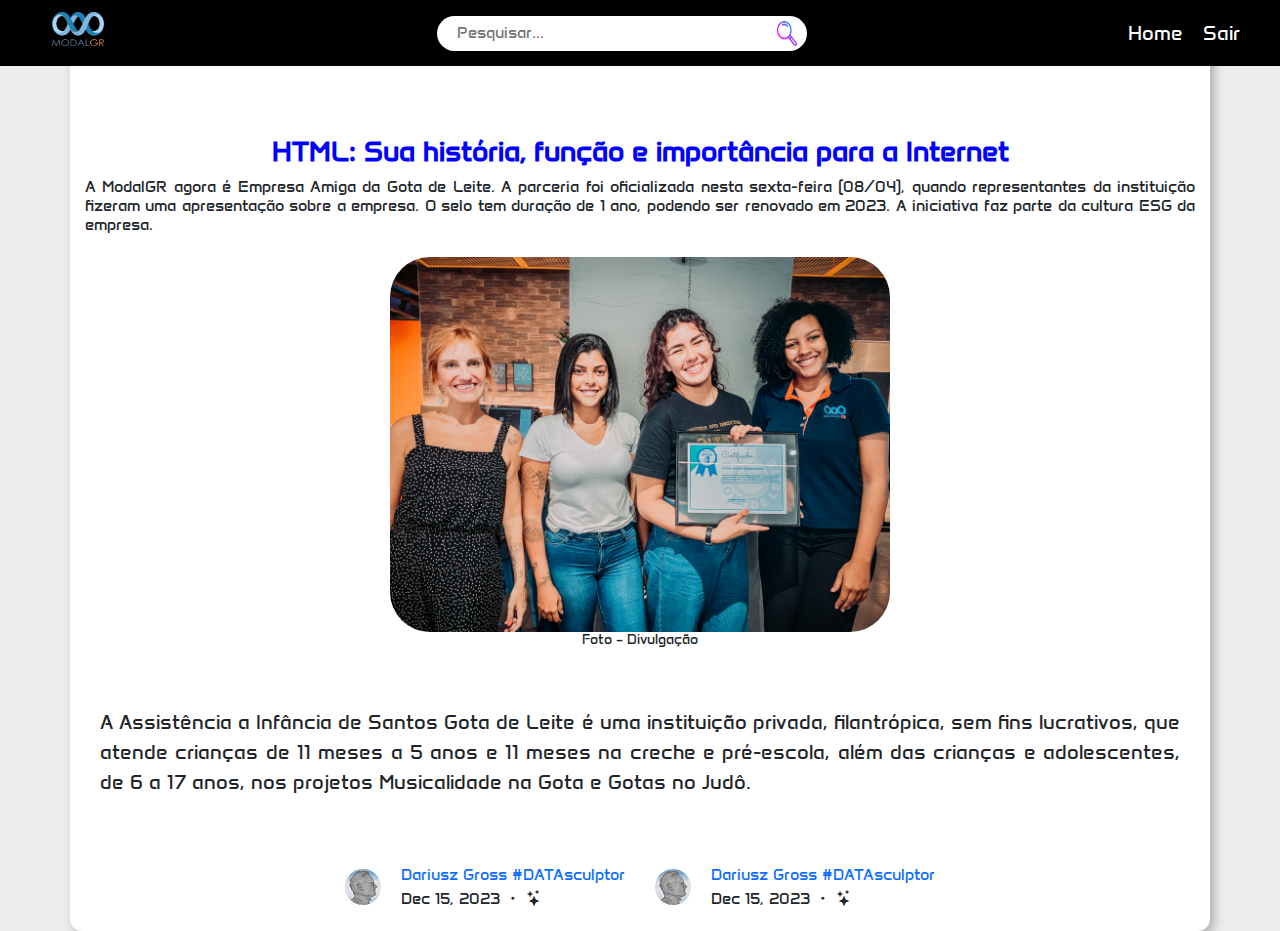
==== pages/noticias.html @ 9b672e25 "subindo projeto" ====
<!DOCTYPE html>
<html lang="pt-br">

<head>
  <meta charset="UTF-8">
  <meta name="viewport" content="width=device-width, initial-scale=1.0">
  <link rel="shortcut icon" href="../img/gr_noticias.png" type="image/x-icon">
  <link rel="stylesheet" href="https://cdn.jsdelivr.net/npm/bootstrap-icons@1.11.3/font/bootstrap-icons.min.css">
  <link href="https://cdn.jsdelivr.net/npm/bootstrap@5.3.3/dist/css/bootstrap.min.css" rel="stylesheet" integrity="sha384-QWTKZyjpPEjISv5WaRU9OFeRpok6YctnYmDr5pNlyT2bRjXh0JMhjY6hW+ALEwIH" crossorigin="anonymous">
  <link rel="preconnect" href="https://fonts.googleapis.com">
  <link rel="preconnect" href="https://fonts.gstatic.com" crossorigin>
  <link href="https://fonts.googleapis.com/css2?family=Roboto+Mono:ital,wght@0,300;1,300&display=swap" rel="stylesheet">
  <title>GR News</title>
  <link rel="stylesheet" href="../style/style.css">
  <link rel="stylesheet" href="../style/news.css">
  <link rel="preconnect" href="https://fonts.googleapis.com">
  <link rel="preconnect" href="https://fonts.gstatic.com" crossorigin>
  <link href="https://fonts.googleapis.com/css2?family=Anta&family=Roboto+Mono:ital,wght@0,300;1,300&display=swap" rel="stylesheet">
</head>

<body>

  <header class="header">
    <a href="https://modalgr.com.br/">
      <h1><img class="size-logo" src="../img/modalgr.png" alt="logo modalgr">
      </h1>
    </a>

    <div id="search" class="div-search-box">
      <input id="input_search" type="text" class="search-box" placeholder="Pesquisar...">
      <button class="a-search">
        <img class="size-icons" src="../img/lupa.png" alt="">
      </button>
    </div>
    <div class="div-header-nav">
      <a href="../pages/index.html" class="home">Home</a>
      <a href="" class="logout">Sair</a>
    </div>
  </header>


  <div class="container div-news">
    <div class="div-header">
      <h2 class="news-title">HTML: Sua história, função e importância para a Internet</h2>
      <h3 class="news-subtitle">A ModalGR agora é Empresa Amiga da Gota de Leite. A parceria foi oficializada nesta sexta-feira (08/04), quando representantes da instituição fizeram uma apresentação sobre a empresa. O selo tem duração de 1 ano, podendo ser renovado em 2023. A iniciativa faz parte da cultura ESG da empresa.</h3>
    </div>

    <div class="div-img">
      <img class="news-img" src="../img/gotadeleite_modalgr-4.jpg" alt="">
      <h3 class="news-img-subtitle">Foto – Divulgação</h3>
    </div>

    <div class="news-p">
      <p class="news-text"> A Assistência a Infância de Santos Gota de Leite é uma instituição privada, filantrópica, sem fins lucrativos, que atende crianças de 11 meses a 5 anos e 11 meses na creche e pré-escola, além das crianças e adolescentes, de 6 a 17 anos, nos projetos Musicalidade na Gota e Gotas no Judô.</p>
    </div>
    <div class="footer-news ">
      <div class="div-author-news ">
        <div>
          <img class="author" src="../img/autor.png" alt="autor">
        </div>
        <div>
          <a href="#">Dariusz
            Gross
            #DATAsculptor</a>
          <div>
            <span class="size-letter"> Dec 15, 2023</span>
            <span class="size-letter"> <i class="bi bi-dot"></i></span>
            <span class="size-letter"><i class="bi bi-stars"></i></span>
          </div>
        </div>
      </div>
      <div class="div-author-news ">
        <div>
          <img class="author" src="../img/autor.png" alt="autor">
        </div>
        <div>
          <a href="#">Dariusz
            Gross
            #DATAsculptor</a>
          <div>
            <span class="size-letter"> Dec 15, 2023</span>
            <span class="size-letter"> <i class="bi bi-dot"></i></span>
            <span class="size-letter"><i class="bi bi-stars"></i></span>
          </div>
        </div>
      </div>
    </div>
  </div>






</body>

</html>
---- style/style.css ----
* {
  margin: 0;
  padding: 0;
}

a {
  text-decoration: none;
  cursor: pointer;
}

h1 {
  text-align: center;
}
.history-title {
  display: flex;
  text-align: center;
  justify-content: center;
  gap: 5px;
  font-size: 40px;
}
body {
  background-color: #eeeeee;
  display: flex;
  flex-direction: column;
  height: 100vh;
  width: 100vw;
  align-items: center;
  overflow-x: hidden;
  font-family: "Anta", sans-serif;
  font-weight: 400;
  font-style: normal;
}
/* .logout {
  display: none;
} */

.header {
  background-color: black;
  padding: 0 40px;
  display: flex;
  flex-direction: row;
  align-items: center;
  justify-content: space-between;
  position: fixed;
  width: 100vw;
  z-index: 2;
}
.div-header-nav {
  display: flex;
  justify-content: space-between;
  align-items: center;
  gap: 20px;
}

.size-logo {
  width: 60px;
  height: 42px;
  margin: 8px;
  padding: 4px;
}
.a-logo {
  margin-top: 10px;
  padding: 3px;
}

.nav {
  max-width: 1280px;
  height: 70px;
  display: flex;
  justify-content: space-around;
  align-items: center;
  height: 8vh;
  margin: 0 auto;
}

.hamburguer {
  display: none;
  border: none;
  background: none;
  border-top: 3px solid white;
  cursor: pointer;
  z-index: 100;
}

.hamburguer::before,
.hamburguer::after {
  content: " ";
  display: block;
  width: 30px;
  height: 3px;
  background-color: white;
  margin-top: 5px;
}

.nav-list {
  display: flex;
  gap: 32px;
  list-style: none;
  align-items: center;
}

.nav-a,
.principal-link {
  font-size: 20px;
  color: white;
  padding-block: 16px;
  transition: all 0.5s;
}

.nav-a:hover {
  font-weight: bold;
  font-size: 16px;
}

.button-nav:hover,
.principal-link:hover {
  color: blue;
}

.div-search-box {
  height: 35px;
  padding: 10px;
  display: flex;
  justify-content: center;
  align-items: center;
  background-color: white;
  padding-left: 20px;
  border-radius: 50px;
  margin: auto;
}

.search-box {
  width: 320px;
  font-size: 16px;
  border: 0;
  outline: 0;
}
.a-search {
  display: flex;
  justify-content: center;
  align-items: center;
  background-color: white;
  border: 0;
}
.principal {
  background-color: black;
  width: 100vw;
  padding: 70px 0 0 0;
}
.div-principal {
  align-items: center;
  justify-content: center;
  display: flex;
}
.size-icons {
  width: 20px;
  height: 25px;
}
.size-logo-gr {
  width: 240px;
  height: 240px;
  display: flex;
  justify-content: center;
  align-items: center;
}
.div-principal-links {
  padding: 10px;
  display: flex;
  flex-direction: row;
  align-items: center;
  justify-content: space-between;
  margin-left: 30px;
}
.principal-link {
  font-size: 16px;
}
.cor-icon {
  color: blue;
  height: 30px;
  cursor: pointer;
  transition: all 0.5s;
}
.cor-icon:hover {
  color: white;
}
.div-principal-links-redes {
  display: flex;
  align-items: center;
  gap: 22px;
  margin-right: 40px;
}
.history {
  display: flex;
  flex-direction: row;
  justify-content: space-between;
  align-items: center;
}
.div-history {
  display: flex;
  flex-direction: column;
  align-items: center;
  gap: 10px;
  margin: 90px;
}

.img-computador {
  width: 350px;
}

.color_blue {
  color: #3077ab;
}
.color_orange {
  color: #fe7a00;
  margin-left: -5px;
}
.div-author {
  display: flex;
  flex-direction: row;
  justify-content: center;
  align-items: center;
  gap: 20px;
}
.author {
  border-radius: 40px;
}
.div-card {
  display: flex;
  flex-direction: row;
  justify-content: space-between;
  align-items: center;
  gap: 30px;
  margin-top: 30px;
}

.card {
  background-color: white;
  max-width: calc(33.33% - 20px);
  min-height: 200px;
  border-radius: 12px;
  box-shadow: 4px 4px 12px #aaaaaa;
  display: flex;
  flex: 0 1 calc(33.33% - 20px);
  justify-content: center;
  margin-bottom: 20px;
}

.card-img {
  width: auto;
  height: auto;
}
.card-readMore {
  display: flex;
  justify-content: center;
  margin: 30px 20px;
}
.card-readMore-a {
  text-align: center;
  border: solid 1px;
  width: 220px;
  padding: 10px;
  color: blue;
  font-weight: bold;
  transition: 0.5s all;
}

.card-readMore-a:hover {
  background-color: black;
  color: white;
}

footer {
  background-color: black;
  display: flex;
  justify-content: center;
  text-align: center;
  align-items: center;
  width: 100vw;
}

.footer-a {
  display: flex;
  align-items: center;
  margin-top: 16px;
  color: white;
  font-size: 18px;
  text-align: center;
  justify-content: center;
}
.footer-a:hover {
  color: blueviolet;
}
.gr-news {
  display: flex;
  flex-direction: row;
  justify-content: center;
  align-items: center;
  background-color: black;
  padding: 10px;
}
.news {
  font-size: 30px;
  color: white;
}
.home,
.logout {
  color: white;
  font-size: 20px;
  transition: all 0.5s;
}

.home:hover,
.logout:hover {
  color: blue;
  font-weight: bold;
  font-size: 16px;
}

.modal-close,
.modal-envio {
  padding: 0.6rem 1.2rem;
  background-color: #8888;
  color: white;
  border: none;
  border-radius: 20px;
}
#fade {
  position: fixed;
  top: 0;
  left: 0;
  width: 100%;
  height: 100%;
  background-color: rgba(0, 0, 0, 0.6);
  z-index: 5;
  display: hidden;
}
#modal-cadastro {
  background-color: white;
}
#modal-login {
  background-color: #3077ab;
}
#modal-cadastro,
#modal-login {
  position: fixed;
  left: 50%;
  top: 50%;
  z-index: 10;
  transform: translate(-50%, -50%);
  width: 50vw;
  height: 100vh;
  padding: 30px;
  border-radius: 10px;
}
#moda-login {
  display: flex;
  justify-content: center;
  align-items: center;
}
.modal-header {
  display: flex;
  justify-content: space-between;
  align-items: center;
  border-bottom: 1px solid #ccc;
  padding-bottom: 10px;
}
.modal-body {
  padding: 20px;
}
.login {
  margin-top: 20%;
}
.form-singIn {
  display: flex;
  flex-direction: column;
  gap: 10px;
}
.form-title-sigIn {
  font-size: 18px;
  text-align: initial;
}
.tamanho-cpf {
  border: 2px solid blue;
  border-radius: 20px;
  width: 100%;
  padding: 10px;
}
.cpf-nascimento {
  display: flex;
  flex-direction: row;
  justify-content: space-between;
}
.form-text-sigIn {
  border: 2px solid blue;
  border-radius: 20px;
  width: 100%;
  padding: 10px;
}
.formulario__termos {
  display: flex;
  flex-direction: row;
  align-items: center;
}
.termos__input {
  margin: 20px;
}
.termos__texto {
  margin-top: 20px;
}
.btn-envio {
  display: flex;
  justify-content: center;
  margin-top: 20px;
  text-align: center;
}
#modal-cadastro.hide,
#fade.hide,
#modal-login.hide {
  transition: 0.5s;
  display: none;
}
.carrossel {
  margin: 20px;
}

.carrossel-title {
  color: #fe7a00;
  background-color: white;
  text-align: center;
  width: 100vw;
  font-weight: bold;
  padding: 15px;
  font-size: 25px;
}
.card-carrosel {
  background-color: white;
  width: 100px;
  height: 200px;
  border-radius: 12px;
  box-shadow: 4px 4px 12px #aaaaaa;
  display: flex;
  flex: 0 1 calc(33.33% - 20px);
  justify-content: center;
  margin-bottom: 20px;
}

@media screen and (max-width: 1200px) {
  body {
    overflow-x: hidden;
  }

  .nav {
    margin-right: 16px;
  }

  .nav-list {
    position: absolute;
    top: 74px;
    right: 0;
    width: 50vw;
    height: 100vh;
    background: black;
    flex-direction: column;
    align-items: center;
    justify-content: space-around;
    transform: translateX(100%);
    transition: transform 0.4s ease-in;
  }

  .nav-list li {
    margin: 0;
  }

  .hamburguer {
    display: block;
  }

  .nav-list.active {
    transform: translateX(0);
  }

  .nav-a:hover {
    font-weight: bold;
    font-size: 28px;
  }
  .menu-mobile {
    background-color: red;
    height: 100vh;
    width: 70vw;
    position: fixed;
    top: 0;
    right: 0;
    display: flex;
    flex-direction: column;
  }
  .nav-mobile nav ul {
    display: flex;
    flex-direction: column;
  }
  .history {
    margin-top: 20px;
    display: flex;
    flex-direction: column;
  }
  .div-history {
    margin: 20px;
  }
  .div-card {
    display: flex;
    flex-direction: column;
  }
  .size-logo-gr {
    width: 200px;
    height: 200px;
  }
}

@media screen and (max-width: 700px) {
  .size-logo-gr {
    width: 180px;
    height: 180px;
  }
  .img-computador {
    width: 200px;
  }
  .history-title {
    font-size: 30px;
  }
  .history-text {
    font-size: 14px;
  }
  .div-author {
    font-size: 14px;
  }
  .news {
    font-size: 20px;
  }
  .div-search-box {
    height: 30px;
  }

  .search-box {
    width: 220px;
  }
}

@media screen and (max-width: 400px) {
  .size-logo-gr {
    width: 140px;
    height: 140px;
  }
  .img-computador {
    width: 180px;
  }
  .history-title {
    font-size: 20px;
  }
  .history-text {
    font-size: 12px;
  }
  .div-author {
    font-size: 12px;
  }
  .news {
    font-size: 16px;
  }
  .div-search-box {
    height: 20px;
  }

  .search-box {
    width: 100px;
    padding: 0;
    font-size: 10px;
  }
  .size-icons {
    width: 10px;
    height: 10px;
  }
}
---- style/news.css ----
.div-news {
  display: flex;
  flex-direction: column;
  justify-content: center;
  align-items: center;
  background-color: white;
  width: auto;
  height: auto;
  border-radius: 12px;
  box-shadow: 4px 4px 12px #aaaaaa;
  padding: 100px 0 0 0;
  width: 100vw;
}
.news-title {
  margin-top: 20px;
  font-weight: bold;
  color: blue;
  font-size: 28px;
  text-align: center;
}

.news-subtitle {
  text-align: justify;
  font-size: 16px;
}
.div-img {
  display: flex;
  flex-direction: column;
  justify-content: center;
  text-align: center;
  align-items: center;
}
.news-img {
  width: 500px;
  height: auto;
  border-radius: 40px;
}
.div-author-news {
  display: flex;
  flex-direction: row;
  align-items: center;
  gap: 20px;
}

.nws {
  display: flex;
  justify-content: center;
}
.news-p {
  margin-top: 20px;
  text-align: justify;
  font-size: 20px;
  padding: 30px;
}
.news-img-subtitle {
  font-size: 14px;
}
.div-header {
  margin: 15px;
}
.footer-news {
  display: flex;
  flex-direction: row;
  align-items: center;
  gap: 30px;
  padding: 20px;
}
.news-c {
  display: flex;
  flex-direction: column;
  align-items: center;
  gap: 30px;
}

/* tablet */
@media screen and (max-width: 700px) {
  .news-title {
    font-size: 16px;
  }
  .news-subtitle {
    font-size: 14px;
  }
  .news-img {
    width: 300px;
  }
  .news-text {
    font-size: 14px;
  }
  .div-news {
    height: 100vh;
  }
}
/* desktop */
@media screen and (max-width: 1200px) {
  .div-news {
    height: 100vh;
  }
}
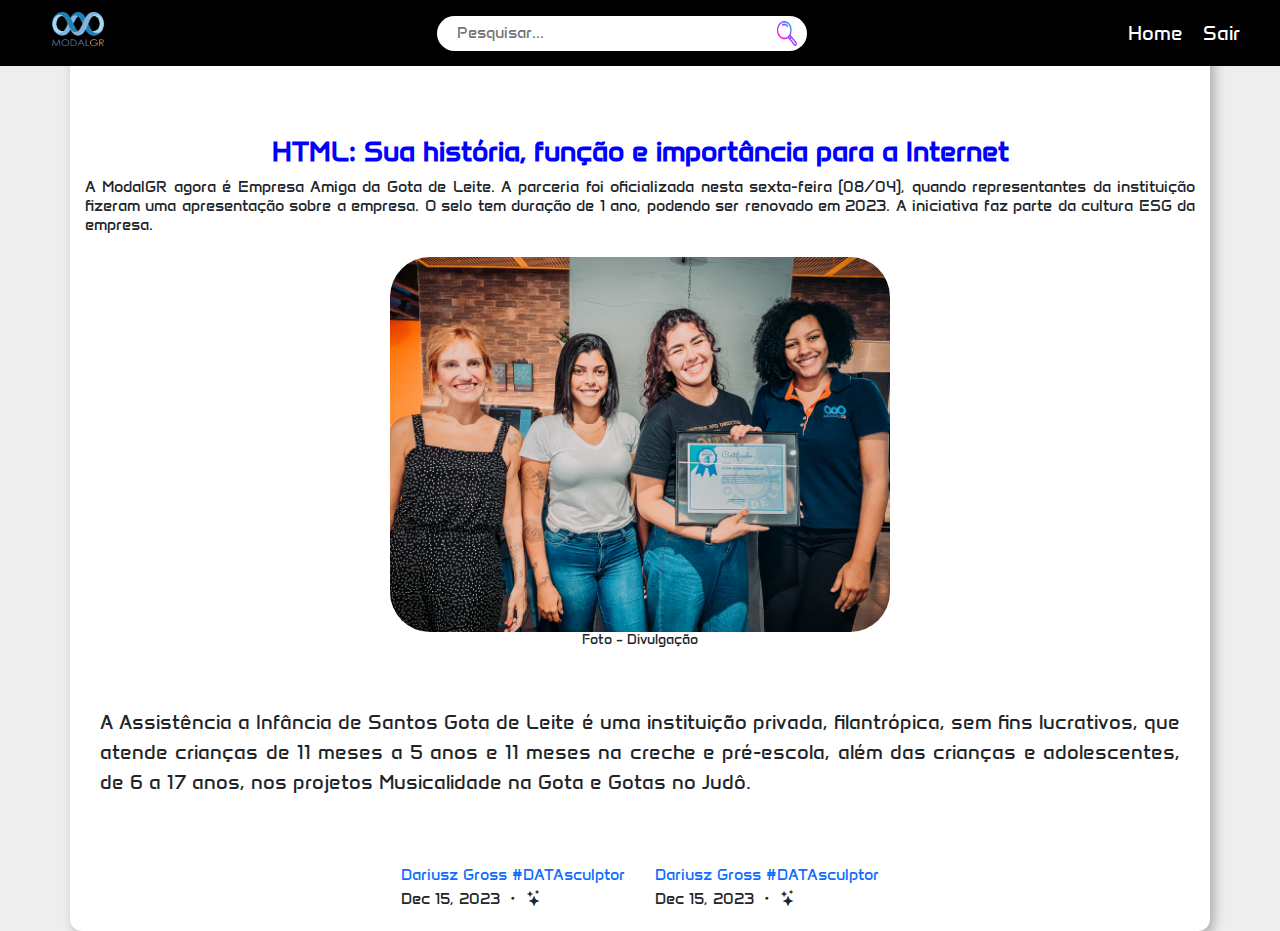
==== commit 2a40e3bc: "projeto" ====
--- a/pages/noticias.html
+++ b/pages/noticias.html
@@ -54,10 +54,7 @@
       <p class="news-text"> A Assistência a Infância de Santos Gota de Leite é uma instituição privada, filantrópica, sem fins lucrativos, que atende crianças de 11 meses a 5 anos e 11 meses na creche e pré-escola, além das crianças e adolescentes, de 6 a 17 anos, nos projetos Musicalidade na Gota e Gotas no Judô.</p>
     </div>
     <div class="footer-news ">
-      <div class="div-author-news ">
-        <div>
-          <img class="author" src="../img/autor.png" alt="autor">
-        </div>
+      <div class="div-author-news">
         <div>
           <a href="#">Dariusz
             Gross
@@ -70,9 +67,6 @@
         </div>
       </div>
       <div class="div-author-news ">
-        <div>
-          <img class="author" src="../img/autor.png" alt="autor">
-        </div>
         <div>
           <a href="#">Dariusz
             Gross
--- a/style/style.css
+++ b/style/style.css
@@ -357,6 +357,7 @@
   justify-content: center;
   align-items: center;
 }
+
 .modal-header {
   display: flex;
   justify-content: space-between;
@@ -416,7 +417,6 @@
 #modal-cadastro.hide,
 #fade.hide,
 #modal-login.hide {
-  transition: 0.5s;
   display: none;
 }
 .carrossel {
@@ -481,22 +481,9 @@
 
   .nav-a:hover {
     font-weight: bold;
-    font-size: 28px;
-  }
-  .menu-mobile {
-    background-color: red;
-    height: 100vh;
-    width: 70vw;
-    position: fixed;
-    top: 0;
-    right: 0;
-    display: flex;
-    flex-direction: column;
-  }
-  .nav-mobile nav ul {
-    display: flex;
-    flex-direction: column;
-  }
+    font-size: 14px;
+  }
+
   .history {
     margin-top: 20px;
     display: flex;
@@ -515,7 +502,7 @@
   }
 }
 
-@media screen and (max-width: 700px) {
+@media screen and (max-width: 990px) {
   .size-logo-gr {
     width: 180px;
     height: 180px;
@@ -542,9 +529,28 @@
   .search-box {
     width: 220px;
   }
-}
-
-@media screen and (max-width: 400px) {
+  .nav-a {
+    font-size: 14px;
+  }
+  .nav-a:hover {
+    font-size: 16px;
+  }
+  .home,
+  .logout {
+    font-size: 16px;
+  }
+
+  #modal-cadastro,
+  #modal-login {
+    width: 70vw;
+    height: 100vh;
+  }
+  .cpf-nascimento {
+    flex-direction: column;
+  }
+}
+
+@media screen and (max-width: 600px) {
   .size-logo-gr {
     width: 140px;
     height: 140px;
@@ -577,4 +583,16 @@
     width: 10px;
     height: 10px;
   }
-}
+  .home,
+  .logout {
+    font-size: 14px;
+  }
+  #modal-cadastro,
+  #modal-login {
+    width: 90vw;
+    height: 100vh;
+  }
+  .cpf-nascimento {
+    flex-direction: column;
+  }
+}
--- a/style/news.css
+++ b/style/news.css
@@ -73,17 +73,17 @@
 }
 
 /* tablet */
-@media screen and (max-width: 700px) {
+@media screen and (max-width: 990px) {
   .news-title {
     font-size: 16px;
   }
-  .news-subtitle {
-    font-size: 14px;
-  }
+
   .news-img {
     width: 300px;
   }
-  .news-text {
+  .news-text,
+  .div-author-news,
+  .news-subtitle {
     font-size: 14px;
   }
   .div-news {
@@ -96,3 +96,25 @@
     height: 100vh;
   }
 }
+
+@media screen and (max-width: 600px) {
+  .news-title {
+    font-size: 14px;
+  }
+  .news-img {
+    width: 300px;
+  }
+  .news-text,
+  .div-author-news,
+  .news-subtitle {
+    font-size: 12px;
+  }
+  .div-news {
+    padding: 150px 0 0 0;
+    height: 1'00vh;
+  }
+  .news-img {
+    width: 200px;
+    height: auto;
+  }
+}
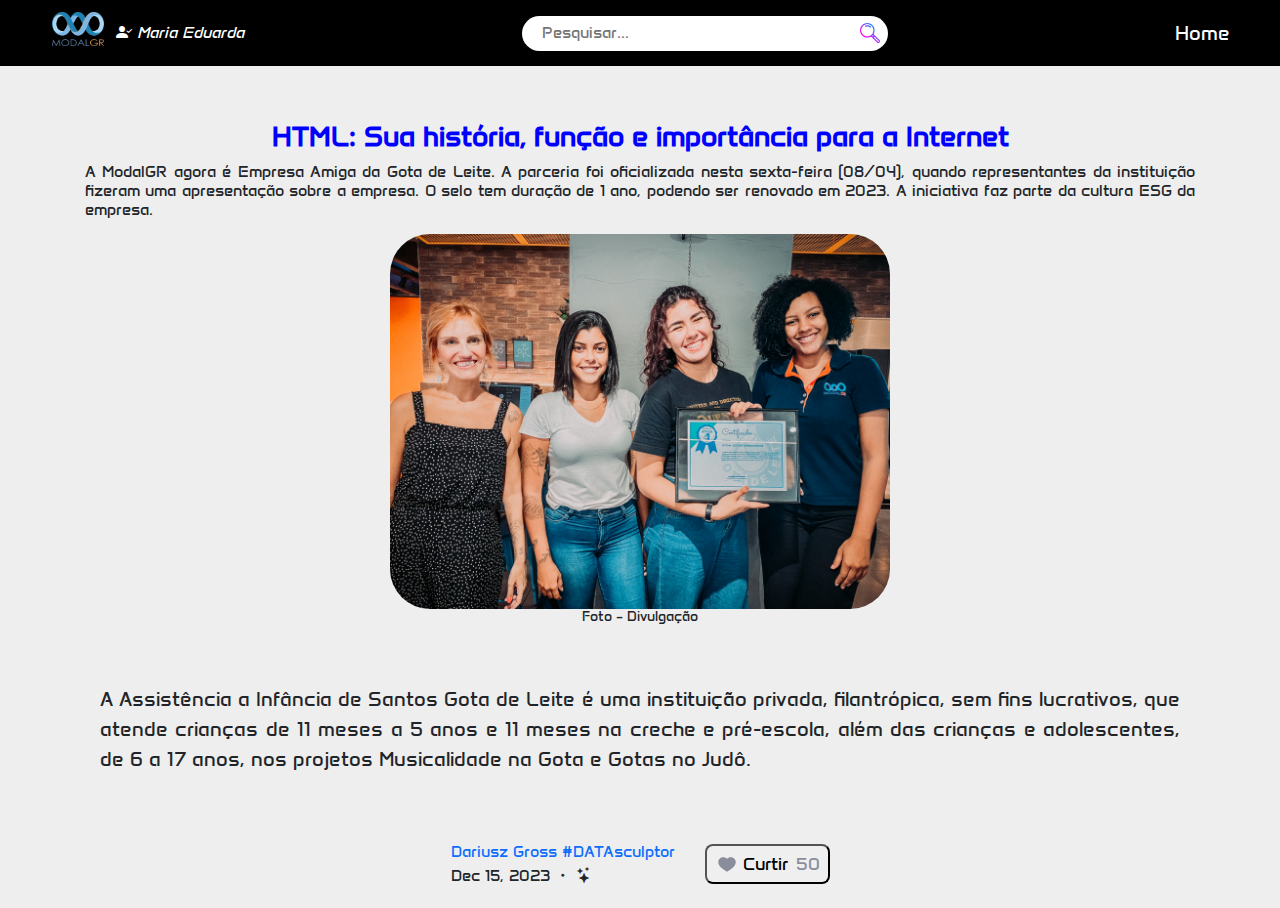
==== commit a9166896: "versao atualizada do projeto" ====
--- a/pages/noticias.html
+++ b/pages/noticias.html
@@ -25,6 +25,9 @@
       <h1><img class="size-logo" src="../img/modalgr.png" alt="logo modalgr">
       </h1>
     </a>
+    <div class="div-user">
+      <i class="bi bi-person-check-fill user"> Maria Eduarda</i>
+    </div>
 
     <div id="search" class="div-search-box">
       <input id="input_search" type="text" class="search-box" placeholder="Pesquisar...">
@@ -32,6 +35,7 @@
         <img class="size-icons" src="../img/lupa.png" alt="">
       </button>
     </div>
+
     <div class="div-header-nav">
       <a href="../pages/index.html" class="home">Home</a>
       <a href="" class="logout">Sair</a>
@@ -40,52 +44,50 @@
 
 
   <div class="container div-news">
-    <div class="div-header">
-      <h2 class="news-title">HTML: Sua história, função e importância para a Internet</h2>
-      <h3 class="news-subtitle">A ModalGR agora é Empresa Amiga da Gota de Leite. A parceria foi oficializada nesta sexta-feira (08/04), quando representantes da instituição fizeram uma apresentação sobre a empresa. O selo tem duração de 1 ano, podendo ser renovado em 2023. A iniciativa faz parte da cultura ESG da empresa.</h3>
-    </div>
+    <div class="div-noticia">
+      <div class="div-header">
+        <h2 class="news-title">HTML: Sua história, função e importância para a Internet</h2>
+        <h3 class="news-subtitle">A ModalGR agora é Empresa Amiga da Gota de Leite. A parceria foi oficializada nesta sexta-feira (08/04), quando representantes da instituição fizeram uma apresentação sobre a empresa. O selo tem duração de 1 ano, podendo ser renovado em 2023. A iniciativa faz parte da cultura ESG da empresa.</h3>
+      </div>
 
-    <div class="div-img">
-      <img class="news-img" src="../img/gotadeleite_modalgr-4.jpg" alt="">
-      <h3 class="news-img-subtitle">Foto – Divulgação</h3>
-    </div>
+      <div class="div-img">
+        <img class="news-img" src="../img/gotadeleite_modalgr-4.jpg" alt="">
+        <h3 class="news-img-subtitle">Foto – Divulgação</h3>
+      </div>
 
-    <div class="news-p">
-      <p class="news-text"> A Assistência a Infância de Santos Gota de Leite é uma instituição privada, filantrópica, sem fins lucrativos, que atende crianças de 11 meses a 5 anos e 11 meses na creche e pré-escola, além das crianças e adolescentes, de 6 a 17 anos, nos projetos Musicalidade na Gota e Gotas no Judô.</p>
-    </div>
-    <div class="footer-news ">
-      <div class="div-author-news">
-        <div>
-          <a href="#">Dariusz
-            Gross
-            #DATAsculptor</a>
+      <div class="news-p">
+        <p class="news-text"> A Assistência a Infância de Santos Gota de Leite é uma instituição privada, filantrópica, sem fins lucrativos, que atende crianças de 11 meses a 5 anos e 11 meses na creche e pré-escola, além das crianças e adolescentes, de 6 a 17 anos, nos projetos Musicalidade na Gota e Gotas no Judô.</p>
+      </div>
+      <div class="footer-news">
+        <div class="div-author-news">
           <div>
-            <span class="size-letter"> Dec 15, 2023</span>
-            <span class="size-letter"> <i class="bi bi-dot"></i></span>
-            <span class="size-letter"><i class="bi bi-stars"></i></span>
+            <a href="#">Dariusz
+              Gross
+              #DATAsculptor</a>
+            <div>
+              <span class="size-letter"> Dec 15, 2023</span>
+              <span class="size-letter"> <i class="bi bi-dot"></i></span>
+              <span class="size-letter"><i class="bi bi-stars"></i></span>
+            </div>
           </div>
         </div>
-      </div>
-      <div class="div-author-news ">
-        <div>
-          <a href="#">Dariusz
-            Gross
-            #DATAsculptor</a>
-          <div>
-            <span class="size-letter"> Dec 15, 2023</span>
-            <span class="size-letter"> <i class="bi bi-dot"></i></span>
-            <span class="size-letter"><i class="bi bi-stars"></i></span>
-          </div>
+        <div class="div-like">
+          <button id="like">
+            <div class="label">
+              <svg width="24" height="24" viewBox="0 0 24 24" fill="none" xmlns="http://www.w3.org/2000/svg">
+                <path d="M8.4 5.25C5.61914 5.25 3.25 7.3293 3.25 10.0298C3.25 11.8927 4.12235 13.4612 5.27849 14.7604C6.43066 16.0552 7.91714 17.142 9.26097 18.0516L11.5796 19.6211C11.8335 19.793 12.1665 19.793 12.4204 19.6211L14.739 18.0516C16.0829 17.142 17.5693 16.0552 18.7215 14.7604C19.8777 13.4612 20.75 11.8927 20.75 10.0298C20.75 7.3293 18.3809 5.25 15.6 5.25C14.1665 5.25 12.9052 5.92214 12 6.79183C11.0948 5.92214 9.83347 5.25 8.4 5.25Z" fill="black" />
+              </svg>
+              Curtir
+            </div>
+            <div class="number" id="number">50</div>
+          </button>
         </div>
       </div>
     </div>
   </div>
 
-
-
-
-
-
+  <script type="module" src="../js/like.js"></script>
+  <script src="https://cdn.jsdelivr.net/npm/bootstrap@5.3.2/dist/js/bootstrap.bundle.min.js" integrity="sha384-C6RzsynM9kWDrMNeT87bh95OGNyZPhcTNXj1NW7RuBCsyN/o0jlpcV8Qyq46cDfL" crossorigin="anonymous"></script>
 </body>
 
 </html>--- a/style/style.css
+++ b/style/style.css
@@ -17,6 +17,19 @@
   justify-content: center;
   gap: 5px;
   font-size: 40px;
+}
+.esconde-user {
+  display: none;
+}
+
+.user-div {
+  display: flex;
+  align-items: center;
+  justify-content: center;
+  gap: 20px;
+}
+.user {
+  color: white;
 }
 body {
   background-color: #eeeeee;
@@ -30,9 +43,14 @@
   font-weight: 400;
   font-style: normal;
 }
-/* .logout {
+.email-senha {
+  display: flex;
+  flex-direction: row;
+  align-items: center;
+}
+.logout {
   display: none;
-} */
+}
 
 .header {
   background-color: black;
@@ -50,6 +68,7 @@
   justify-content: space-between;
   align-items: center;
   gap: 20px;
+  padding: 10px;
 }
 
 .size-logo {
@@ -109,7 +128,6 @@
 
 .nav-a:hover {
   font-weight: bold;
-  font-size: 16px;
 }
 
 .button-nav:hover,
@@ -141,6 +159,8 @@
   align-items: center;
   background-color: white;
   border: 0;
+  width: 10px;
+  height: 10px;
 }
 .principal {
   background-color: black;
@@ -154,7 +174,7 @@
 }
 .size-icons {
   width: 20px;
-  height: 25px;
+  height: 20px;
 }
 .size-logo-gr {
   width: 240px;
@@ -227,27 +247,30 @@
 .div-card {
   display: flex;
   flex-direction: row;
-  justify-content: space-between;
-  align-items: center;
+  justify-content: center;
+  align-items: start;
   gap: 30px;
   margin-top: 30px;
 }
 
 .card {
   background-color: white;
-  max-width: calc(33.33% - 20px);
+  width: 100%;
   min-height: 200px;
   border-radius: 12px;
   box-shadow: 4px 4px 12px #aaaaaa;
   display: flex;
-  flex: 0 1 calc(33.33% - 20px);
   justify-content: center;
   margin-bottom: 20px;
 }
-
+.card-text {
+  max-width: 240px;
+}
 .card-img {
   width: auto;
-  height: auto;
+  height: 200px;
+  /* redimensiona a imagem */
+  object-fit: cover;
 }
 .card-readMore {
   display: flex;
@@ -324,6 +347,7 @@
   border: none;
   border-radius: 20px;
 }
+
 #fade {
   position: fixed;
   top: 0;
@@ -340,6 +364,18 @@
 #modal-login {
   background-color: #3077ab;
 }
+#modal-cadastro {
+  width: 50vw;
+  height: 80vh;
+}
+
+.btn-login {
+  padding: 20px;
+}
+#modal-login {
+  width: 50vw;
+  height: 60vh;
+}
 #modal-cadastro,
 #modal-login {
   position: fixed;
@@ -347,8 +383,6 @@
   top: 50%;
   z-index: 10;
   transform: translate(-50%, -50%);
-  width: 50vw;
-  height: 100vh;
   padding: 30px;
   border-radius: 10px;
 }
@@ -363,28 +397,30 @@
   justify-content: space-between;
   align-items: center;
   border-bottom: 1px solid #ccc;
-  padding-bottom: 10px;
+  padding-bottom: 5px;
+}
+.h2-modal {
+  font-size: 20px;
 }
 .modal-body {
   padding: 20px;
 }
-.login {
-  margin-top: 20%;
-}
+
 .form-singIn {
   display: flex;
   flex-direction: column;
+  justify-content: center;
   gap: 10px;
 }
 .form-title-sigIn {
-  font-size: 18px;
+  font-size: 16px;
   text-align: initial;
 }
 .tamanho-cpf {
   border: 2px solid blue;
   border-radius: 20px;
-  width: 100%;
-  padding: 10px;
+  width: auto;
+  padding: 5px;
 }
 .cpf-nascimento {
   display: flex;
@@ -394,8 +430,12 @@
 .form-text-sigIn {
   border: 2px solid blue;
   border-radius: 20px;
-  width: 100%;
-  padding: 10px;
+  width: 50%;
+  padding: 5px;
+}
+.cpf-login {
+  width: 40%;
+  padding: 2px;
 }
 .formulario__termos {
   display: flex;
@@ -406,12 +446,13 @@
   margin: 20px;
 }
 .termos__texto {
+  font-size: 14px;
   margin-top: 20px;
 }
 .btn-envio {
   display: flex;
   justify-content: center;
-  margin-top: 20px;
+
   text-align: center;
 }
 #modal-cadastro.hide,
@@ -455,14 +496,14 @@
 
   .nav-list {
     position: absolute;
-    top: 74px;
+    top: 65px;
     right: 0;
     width: 50vw;
     height: 100vh;
     background: black;
     flex-direction: column;
     align-items: center;
-    justify-content: space-around;
+    gap: 100px;
     transform: translateX(100%);
     transition: transform 0.4s ease-in;
   }
@@ -493,16 +534,46 @@
     margin: 20px;
   }
   .div-card {
-    display: flex;
-    flex-direction: column;
+    display: grid;
+    grid-template-columns: repeat(2, 1fr);
+    justify-content: center;
+    align-items: center;
   }
   .size-logo-gr {
     width: 200px;
     height: 200px;
   }
-}
-
-@media screen and (max-width: 990px) {
+  .div-header-nav {
+    padding: 20px;
+  }
+  .form-text-sigIn {
+    font-size: 12px;
+    padding: 0;
+  }
+  .tamanho-cpf {
+    padding: 0;
+    font-size: 12px;
+  }
+  .form-title-sigIn {
+    font-size: 14px;
+  }
+  .termos__texto {
+    font-size: 12px;
+  }
+  .btn-envio,
+  .modal-close {
+    font-size: 14px;
+  }
+  #modal-cadastro {
+    width: 50vw;
+    height: 40vh;
+  }
+  #modal-login {
+    height: 30vh;
+  }
+}
+
+@media screen and (max-width: 900px) {
   .size-logo-gr {
     width: 180px;
     height: 180px;
@@ -540,13 +611,34 @@
     font-size: 16px;
   }
 
-  #modal-cadastro,
-  #modal-login {
-    width: 70vw;
-    height: 100vh;
-  }
-  .cpf-nascimento {
-    flex-direction: column;
+  #modal-cadastro {
+    width: 50vw;
+    height: 40vh;
+  }
+
+  .card-img {
+    height: 160px;
+  }
+
+  .form-text-sigIn {
+    font-size: 10px;
+    padding: 0;
+    width: 100%;
+  }
+  .tamanho-cpf {
+    padding: 0;
+    font-size: 10px;
+    width: 100%;
+  }
+  .form-title-sigIn {
+    font-size: 12px;
+  }
+  .termos__texto {
+    font-size: 8px;
+  }
+  .btn-envio,
+  .modal-close {
+    font-size: 12px;
   }
 }
 
@@ -583,16 +675,61 @@
     width: 10px;
     height: 10px;
   }
+
   .home,
   .logout {
     font-size: 14px;
   }
-  #modal-cadastro,
-  #modal-login {
-    width: 90vw;
-    height: 100vh;
-  }
+
   .cpf-nascimento {
     flex-direction: column;
   }
-}
+  .form-title-sigIn {
+    font-size: 14px;
+  }
+  .div-card {
+    grid-template-columns: repeat(1, 1fr);
+  }
+  .form-text-sigIn {
+    font-size: 8px;
+    padding: 0;
+    width: 100%;
+  }
+  .tamanho-cpf {
+    padding: 0;
+    font-size: 8px;
+    width: 100%;
+  }
+  .form-title-sigIn {
+    font-size: 10px;
+  }
+  .termos__texto {
+    font-size: 10px;
+    max-width: 250px;
+  }
+  .formulario__termos {
+    width: 200px;
+  }
+  .btn-envio,
+  .modal-close {
+    font-size: 12px;
+  }
+  #modal-cadastro {
+    width: 50vw;
+    height: 50vh;
+  }
+}
+@media screen and (max-width: 400px) {
+  .formulario__termos {
+    width: 100px;
+    height: 200px;
+  }
+  .modal-close,
+  .btn-envio {
+    font-size: 8px;
+  }
+}
+
+.esconde-a {
+  display: none;
+}
--- a/style/news.css
+++ b/style/news.css
@@ -3,11 +3,7 @@
   flex-direction: column;
   justify-content: center;
   align-items: center;
-  background-color: white;
-  width: auto;
   height: auto;
-  border-radius: 12px;
-  box-shadow: 4px 4px 12px #aaaaaa;
   padding: 100px 0 0 0;
   width: 100vw;
 }
@@ -62,6 +58,7 @@
   display: flex;
   flex-direction: row;
   align-items: center;
+  justify-content: center;
   gap: 30px;
   padding: 20px;
 }
@@ -73,7 +70,7 @@
 }
 
 /* tablet */
-@media screen and (max-width: 990px) {
+@media screen and (max-width: 900px) {
   .news-title {
     font-size: 16px;
   }
@@ -86,14 +83,12 @@
   .news-subtitle {
     font-size: 14px;
   }
-  .div-news {
-    height: 100vh;
-  }
 }
 /* desktop */
 @media screen and (max-width: 1200px) {
   .div-news {
-    height: 100vh;
+    padding: 180px 0 0 0;
+    width: 80vw;
   }
 }
 
@@ -109,12 +104,61 @@
   .news-subtitle {
     font-size: 12px;
   }
-  .div-news {
-    padding: 150px 0 0 0;
-    height: 1'00vh;
-  }
+
   .news-img {
     width: 200px;
     height: auto;
   }
 }
+
+button {
+  height: 40px;
+  display: flex;
+  justify-content: space-between;
+  align-items: center;
+  border-radius: 8px;
+  padding: 8px;
+  font-size: 1.1rem;
+  color: #000;
+  cursor: pointer;
+  transition: all 0.25s ease-in-out;
+}
+.label {
+  display: flex;
+  align-items: center;
+  margin-right: 8px;
+}
+.label svg {
+  margin-right: 4px;
+}
+.label path {
+  fill: #8a8d9b;
+  transition: all 0.25s ease-in-out;
+}
+.number {
+  color: #8a8d9b;
+}
+button:hover path {
+  fill: #ff00fd;
+}
+button.like .number {
+  color: #ff00fd;
+}
+button.like svg {
+  animation: transitionLike 1s ease-in;
+}
+button.like path {
+  fill: #ff00fd;
+}
+
+@keyframes transitionLike {
+  0% {
+    transform: scale(1);
+  }
+  50% {
+    transform: scale(1.3);
+  }
+  100% {
+    transform: scale(1);
+  }
+}
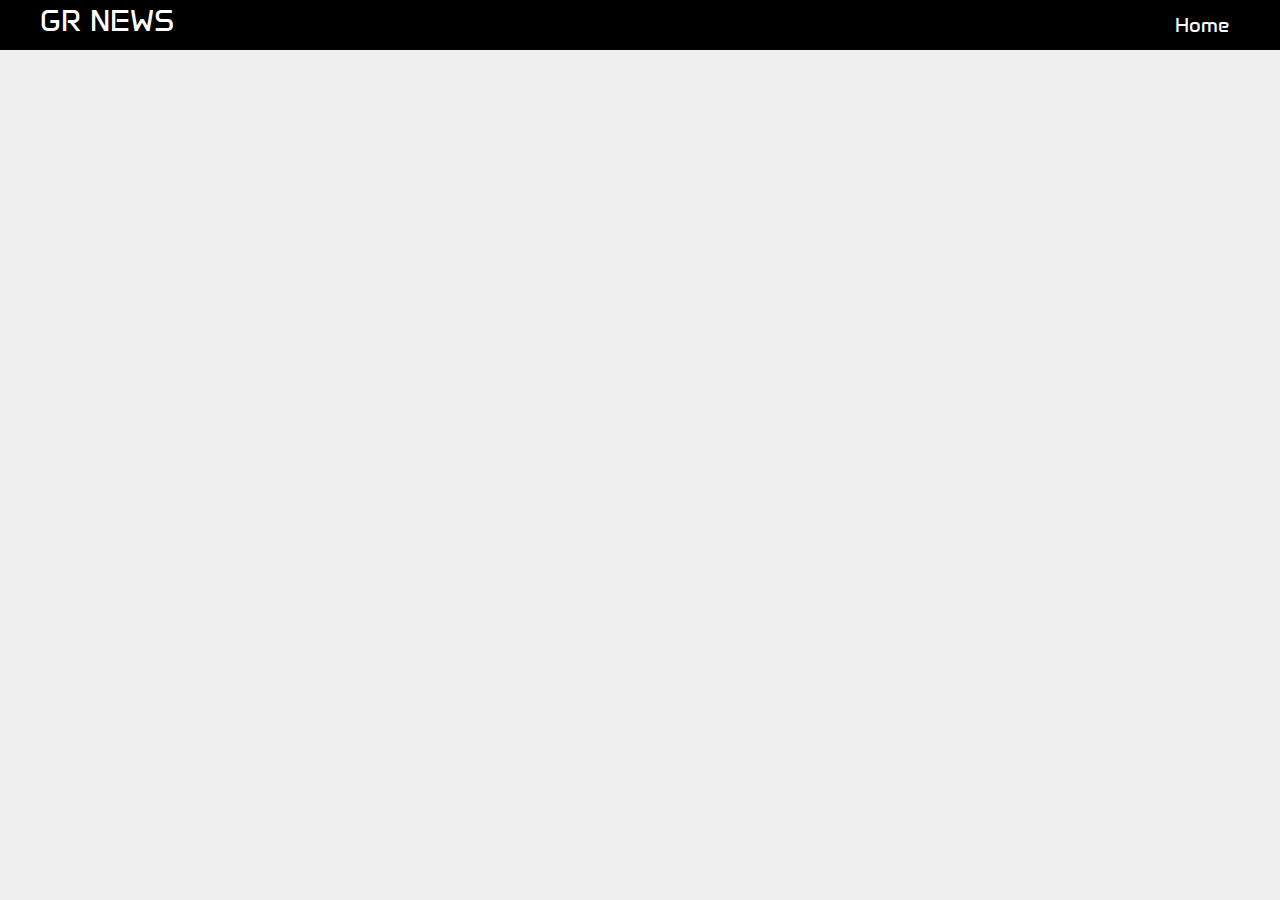
==== commit 12a9326b: "projeto atualizado" ====
--- a/pages/noticias.html
+++ b/pages/noticias.html
@@ -21,73 +21,29 @@
 <body>
 
   <header class="header">
-    <a href="https://modalgr.com.br/">
-      <h1><img class="size-logo" src="../img/modalgr.png" alt="logo modalgr">
-      </h1>
-    </a>
-    <div class="div-user">
-      <i class="bi bi-person-check-fill user"> Maria Eduarda</i>
+    <div id="div-user-noticia" class="esconde-user div-js">
+      <i id="icon-user-noticia" class="bi bi-person-check-fill user i-js"></i>
+      <a id="icon-sair" href=""><i class="bi bi-box-arrow-right user a-js"></i></a>
     </div>
-
-    <div id="search" class="div-search-box">
-      <input id="input_search" type="text" class="search-box" placeholder="Pesquisar...">
-      <button class="a-search">
-        <img class="size-icons" src="../img/lupa.png" alt="">
-      </button>
+    <div>
+      <h2 class="news">GR NEWS</h2>
     </div>
-
     <div class="div-header-nav">
       <a href="../pages/index.html" class="home">Home</a>
-      <a href="" class="logout">Sair</a>
     </div>
   </header>
 
 
-  <div class="container div-news">
-    <div class="div-noticia">
-      <div class="div-header">
-        <h2 class="news-title">HTML: Sua história, função e importância para a Internet</h2>
-        <h3 class="news-subtitle">A ModalGR agora é Empresa Amiga da Gota de Leite. A parceria foi oficializada nesta sexta-feira (08/04), quando representantes da instituição fizeram uma apresentação sobre a empresa. O selo tem duração de 1 ano, podendo ser renovado em 2023. A iniciativa faz parte da cultura ESG da empresa.</h3>
-      </div>
+  <div id="divNoticia" class="container div-news">
 
-      <div class="div-img">
-        <img class="news-img" src="../img/gotadeleite_modalgr-4.jpg" alt="">
-        <h3 class="news-img-subtitle">Foto – Divulgação</h3>
-      </div>
-
-      <div class="news-p">
-        <p class="news-text"> A Assistência a Infância de Santos Gota de Leite é uma instituição privada, filantrópica, sem fins lucrativos, que atende crianças de 11 meses a 5 anos e 11 meses na creche e pré-escola, além das crianças e adolescentes, de 6 a 17 anos, nos projetos Musicalidade na Gota e Gotas no Judô.</p>
-      </div>
-      <div class="footer-news">
-        <div class="div-author-news">
-          <div>
-            <a href="#">Dariusz
-              Gross
-              #DATAsculptor</a>
-            <div>
-              <span class="size-letter"> Dec 15, 2023</span>
-              <span class="size-letter"> <i class="bi bi-dot"></i></span>
-              <span class="size-letter"><i class="bi bi-stars"></i></span>
-            </div>
-          </div>
-        </div>
-        <div class="div-like">
-          <button id="like">
-            <div class="label">
-              <svg width="24" height="24" viewBox="0 0 24 24" fill="none" xmlns="http://www.w3.org/2000/svg">
-                <path d="M8.4 5.25C5.61914 5.25 3.25 7.3293 3.25 10.0298C3.25 11.8927 4.12235 13.4612 5.27849 14.7604C6.43066 16.0552 7.91714 17.142 9.26097 18.0516L11.5796 19.6211C11.8335 19.793 12.1665 19.793 12.4204 19.6211L14.739 18.0516C16.0829 17.142 17.5693 16.0552 18.7215 14.7604C19.8777 13.4612 20.75 11.8927 20.75 10.0298C20.75 7.3293 18.3809 5.25 15.6 5.25C14.1665 5.25 12.9052 5.92214 12 6.79183C11.0948 5.92214 9.83347 5.25 8.4 5.25Z" fill="black" />
-              </svg>
-              Curtir
-            </div>
-            <div class="number" id="number">50</div>
-          </button>
-        </div>
-      </div>
-    </div>
   </div>
 
-  <script type="module" src="../js/like.js"></script>
+
   <script src="https://cdn.jsdelivr.net/npm/bootstrap@5.3.2/dist/js/bootstrap.bundle.min.js" integrity="sha384-C6RzsynM9kWDrMNeT87bh95OGNyZPhcTNXj1NW7RuBCsyN/o0jlpcV8Qyq46cDfL" crossorigin="anonymous"></script>
+  <script type="module" src="../js/logarUserNoticiaInteira.js"></script>
+  <script type="module" src="../js/logOut.js"></script>
+  <script type="module" src="../js/mostrarNoticiaInteira.js"></script>
+
 </body>
 
 </html>--- a/style/style.css
+++ b/style/style.css
@@ -6,6 +6,9 @@
 a {
   text-decoration: none;
   cursor: pointer;
+}
+.publicacao {
+  display: none;
 }
 
 h1 {
@@ -53,6 +56,29 @@
 }
 
 .header {
+  background-color: black;
+  padding: 0 40px;
+  display: flex;
+  flex-direction: row;
+  align-items: center;
+  justify-content: space-between;
+  position: fixed;
+  width: 100vw;
+  z-index: 2;
+  gap: 20px;
+}
+.header-index {
+  background-color: black;
+  padding: 0 40px;
+  display: flex;
+  flex-direction: row;
+  align-items: center;
+  justify-content: center;
+  position: fixed;
+  width: 100vw;
+  z-index: 2;
+}
+.header-index-logado {
   background-color: black;
   padding: 0 40px;
   display: flex;
@@ -76,6 +102,12 @@
   height: 42px;
   margin: 8px;
   padding: 4px;
+}
+.esconde-card {
+  display: none;
+}
+.aparece-card {
+  display: block;
 }
 .a-logo {
   margin-top: 10px;
@@ -159,8 +191,8 @@
   align-items: center;
   background-color: white;
   border: 0;
-  width: 10px;
-  height: 10px;
+  width: 100px;
+  height: 100px;
 }
 .principal {
   background-color: black;
@@ -253,9 +285,29 @@
   margin-top: 30px;
 }
 
+.news-full-container {
+  width: 100%;
+  display: flex;
+  flex-direction: column;
+  gap: 40px;
+}
+
+.lista-de-cards-novos {
+  display: flex;
+  flex-direction: row;
+  gap: 10px;
+}
+.lista-de-cards {
+  display: flex;
+  flex-direction: row;
+  justify-content: center;
+  flex-wrap: wrap;
+  gap: 60px;
+}
 .card {
   background-color: white;
   width: 100%;
+  max-width: 400px;
   min-height: 200px;
   border-radius: 12px;
   box-shadow: 4px 4px 12px #aaaaaa;
@@ -486,6 +538,9 @@
 }
 
 @media screen and (max-width: 1200px) {
+  .header-index {
+    justify-content: flex-end;
+  }
   body {
     overflow-x: hidden;
   }
@@ -496,7 +551,7 @@
 
   .nav-list {
     position: absolute;
-    top: 65px;
+    top: 55px;
     right: 0;
     width: 50vw;
     height: 100vh;
@@ -517,7 +572,7 @@
   }
 
   .nav-list.active {
-    transform: translateX(0);
+    transform: translateY(0);
   }
 
   .nav-a:hover {
@@ -533,9 +588,11 @@
   .div-history {
     margin: 20px;
   }
+
   .div-card {
     display: grid;
-    grid-template-columns: repeat(2, 1fr);
+    /*  */
+    grid-template-rows: repeat(2, 1fr);
     justify-content: center;
     align-items: center;
   }
